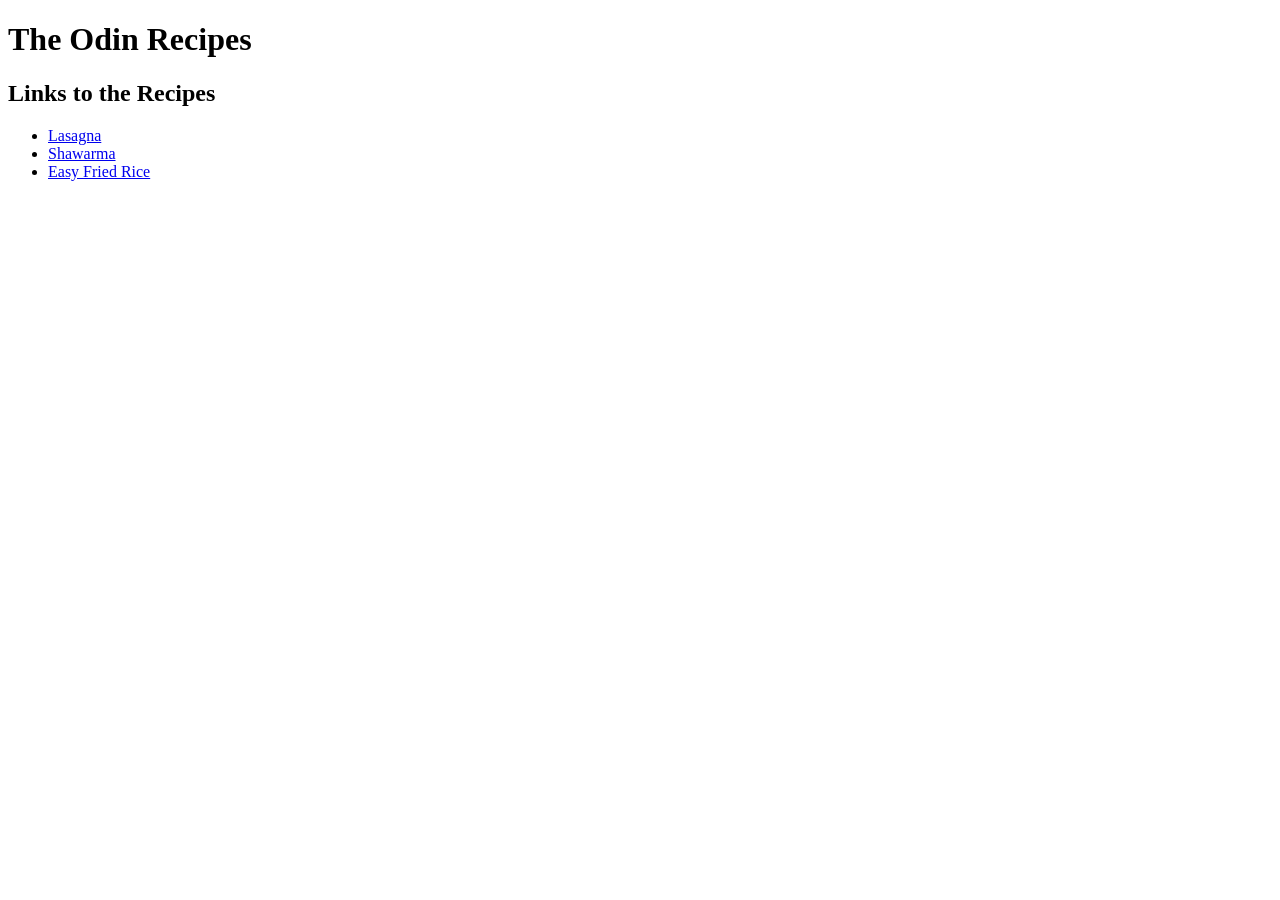
==== Project:Recipes/index.html @ 5271e57b "Removed Unessary Files" ====
<!doctype html>
<html lang="en">
  <head>
    <meta charset="UTF-8" />
    <meta name="viewport" content="width=device-width, initial-scale=1.0" />
    <title>Recipes</title>
  </head>
  <body>
    <h1>The Odin Recipes</h1>
    <h2>Links to the Recipes</h2>
    <ul>
      <li><a href="lasagna.html">Lasagna</a></li>
      <li><a href="shawarma.html">Shawarma</a></li>
      <li><a href="friedrice.html">Easy Fried Rice</a></li>
    </ul>
  </body>
</html>
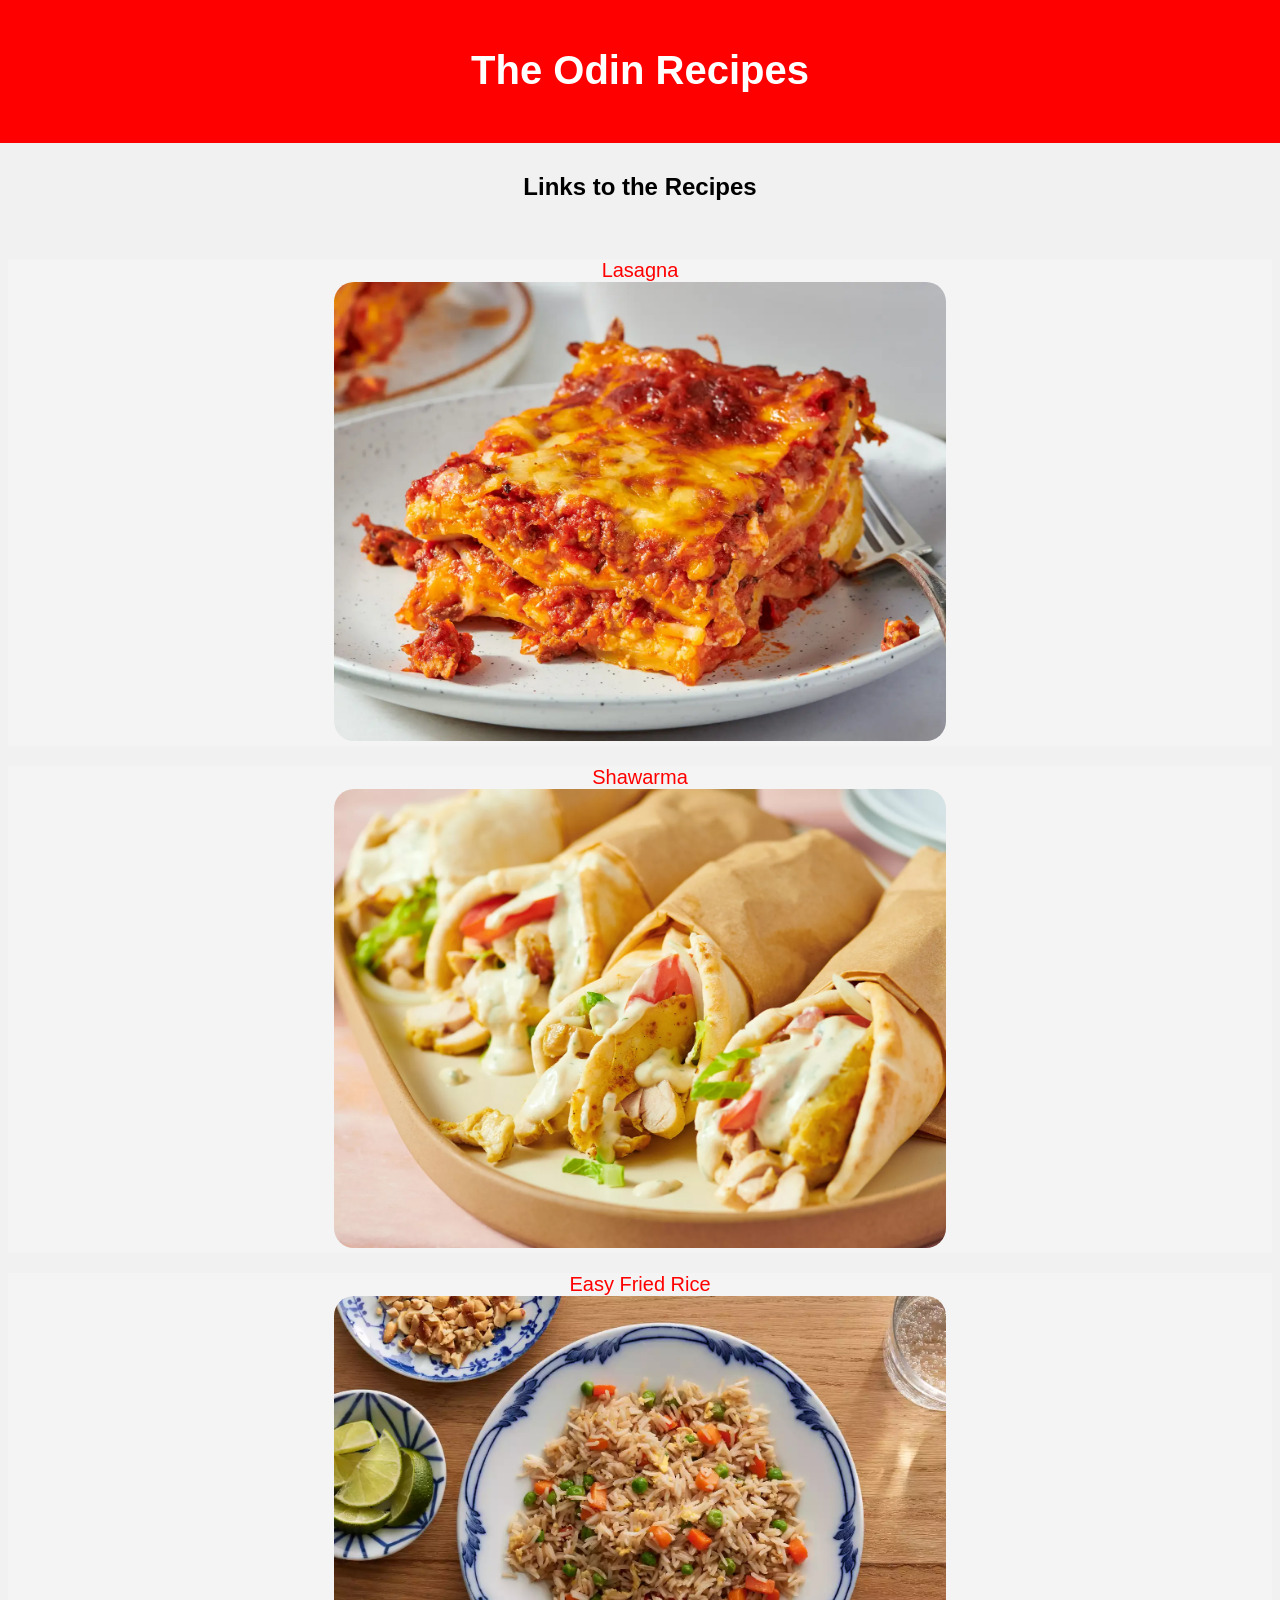
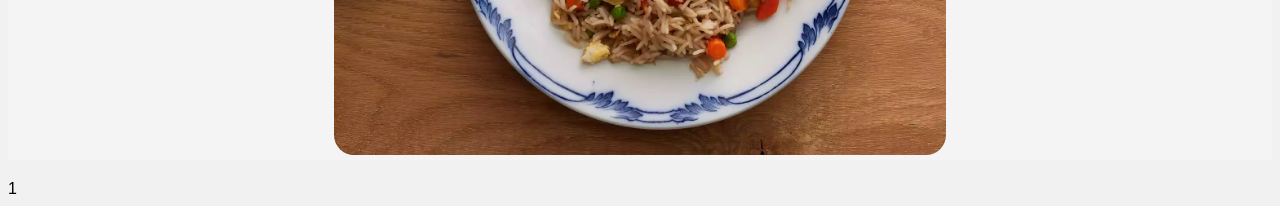
==== commit 3dfa4685: "Styled Home Page Added classes in the index.html and styled them in style.css. Only applied the css " ====
--- a/Project:Recipes/index.html
+++ b/Project:Recipes/index.html
@@ -1,17 +1,32 @@
 <!doctype html>
 <html lang="en">
-  <head>
-    <meta charset="UTF-8" />
-    <meta name="viewport" content="width=device-width, initial-scale=1.0" />
-    <title>Recipes</title>
-  </head>
-  <body>
-    <h1>The Odin Recipes</h1>
-    <h2>Links to the Recipes</h2>
-    <ul>
+
+<head>
+  <meta charset="UTF-8" />
+  <meta name="viewport" content="width=device-width, initial-scale=1.0" />
+  <title>Recipes</title>
+  <link rel="stylesheet" href="/Project:Recipes/style.css" />
+</head>
+
+<body>
+  <h1>The Odin Recipes</h1>
+  <h2>Links to the Recipes</h2>
+  <ul>
+    <div class="Recipes" id="lasagna">
       <li><a href="lasagna.html">Lasagna</a></li>
+      <a href="lasagna.html"><img src="./Lasagna/10.png" alt="image of lasagna"></a>
+    </div>
+    <div class="Recipes" id="shawarma">
       <li><a href="shawarma.html">Shawarma</a></li>
+      <a href="shawarma.html"><img src="./Shawarma/7.png" alt="shawarma"></a>
+    </div>
+    <div class="Recipes" id="friedrice">
       <li><a href="friedrice.html">Easy Fried Rice</a></li>
-    </ul>
-  </body>
+      <a href="friedrice.html"><img src="./Fried Rice/5.png" alt=""></a>
+    </div>
+  </ul>
+</body>
+
+1
+
 </html>
--- a/Project:Recipes/style.css
+++ b/Project:Recipes/style.css
@@ -0,0 +1,61 @@
+body {
+  font-family: Arial, Helvetica, sans-serif;
+  background-color: #f1f1f1;
+}
+
+h1,
+h2 {
+  text-align: center;
+}
+
+h1 {
+  background-color: red;
+  padding: 50px 0px;
+  margin-top: -10px;
+  margin-bottom: 30px;
+  margin-left: -10px;
+  margin-right: -10px;
+  font-size: 40px;
+  color: white;
+}
+
+ul,
+li,
+a {
+  text-decoration: none;
+  list-style: none;
+  display: inline;
+  text-align: center;
+  justify-content: center;
+
+
+}
+
+.Recipes img {
+  height: 50%;
+  width: 50%;
+  border-radius: 20px;
+}
+
+div {
+  margin: 20px 0px;
+}
+
+
+.Recipes:hover {
+  margin: -1px;
+  background-color: red;
+  color: white;
+}
+
+a {
+  display: block;
+  background-color: #f4f4f4;
+  padding: 0px 20px;
+  color: red;
+  font-size: 20px;
+}
+
+a:hover {
+  color: purple;
+}
